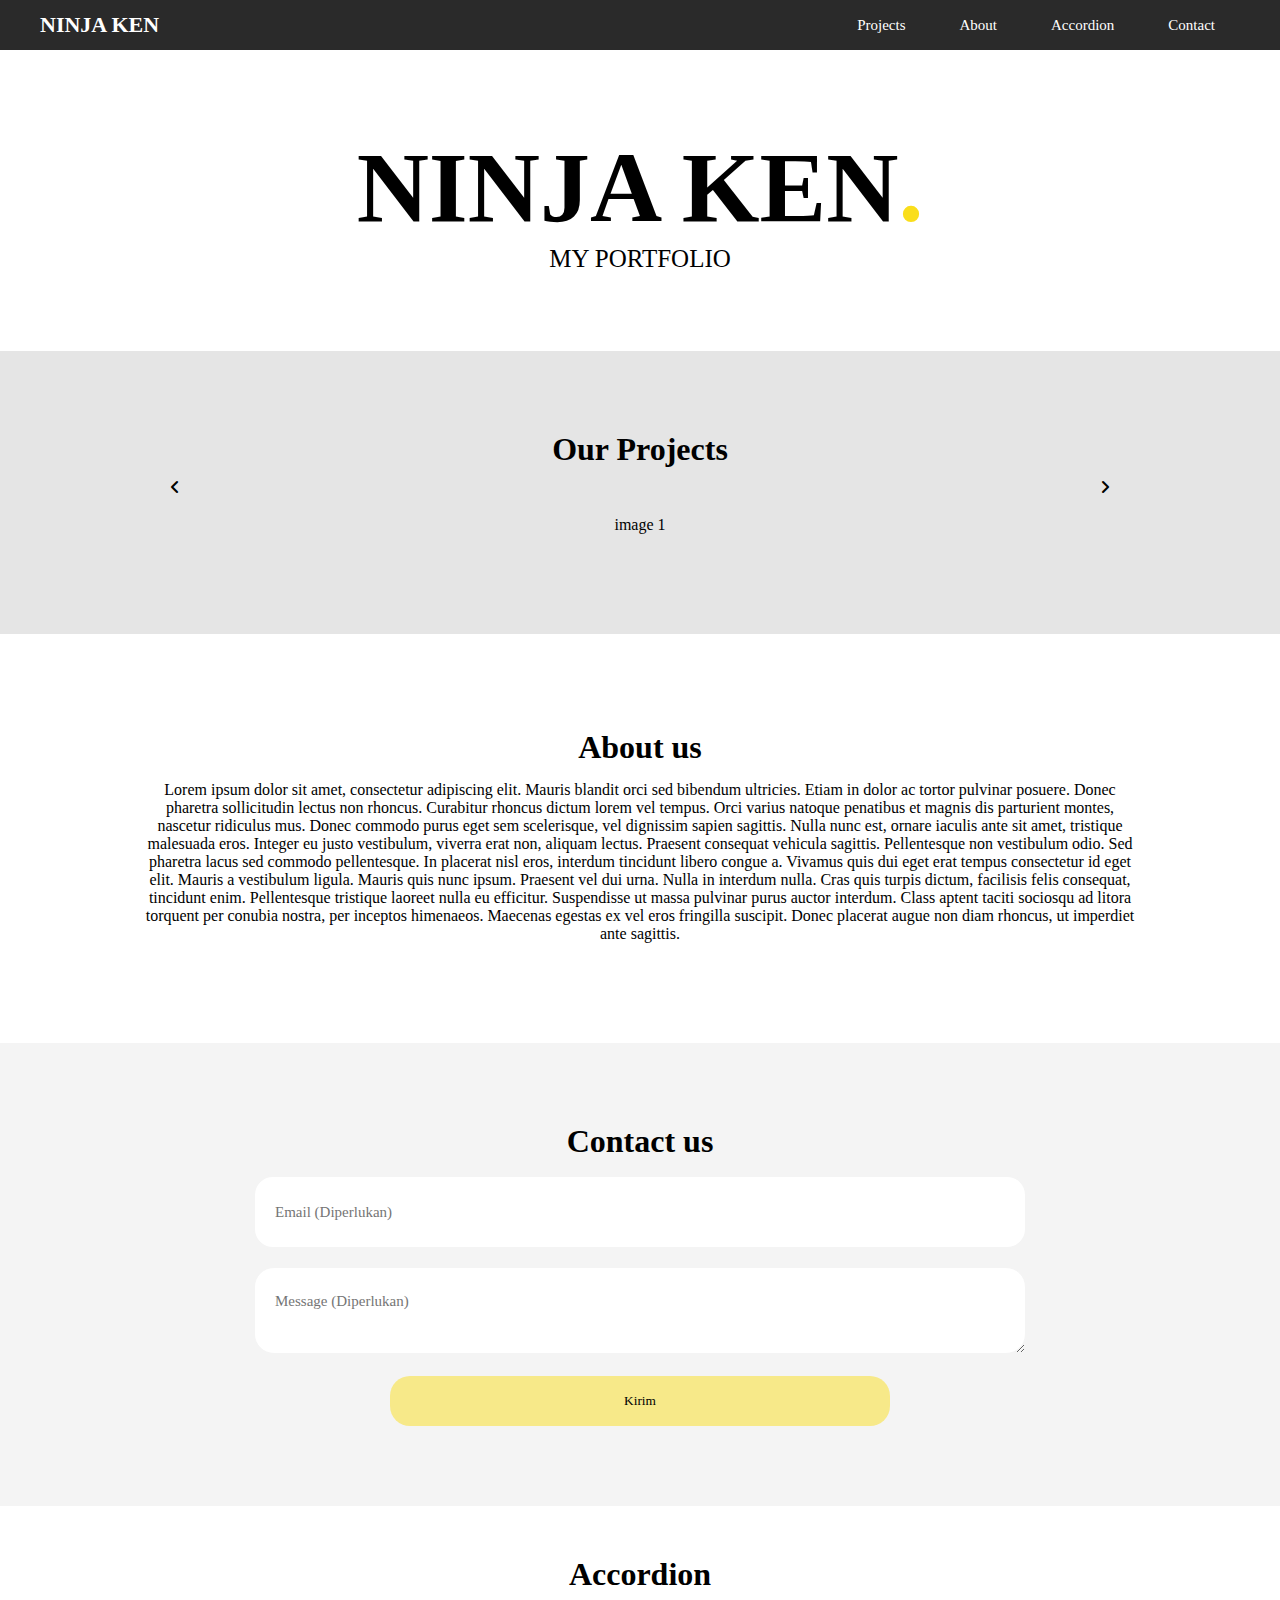
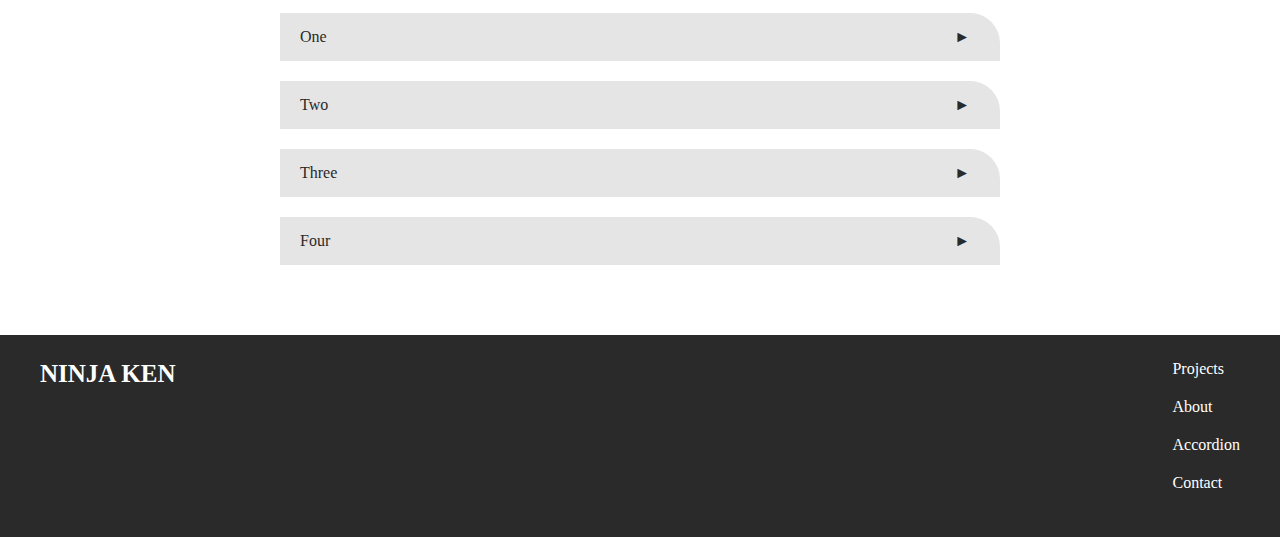
==== Progate/Ninja Ken/index.html @ 9391f06f "Add files via upload" ====
<!DOCTYPE html>
<html lang="en">

<head>
    <meta charset="UTF-8">
    <meta http-equiv="X-UA-Compatible" content="IE=edge">
    <meta name="viewport" content="width=device-width, initial-scale=1, maximum-scale=1">
    <title>Document</title>
    <link rel="stylesheet" href="style.css">
    <link rel="stylesheet" href="https://cdnjs.cloudflare.com/ajax/libs/font-awesome/6.2.0/css/all.min.css">
</head>

<body>
    <nav id="navbar">
        <div class="global-margin">
            <div class="nav-left">
                <a href="index.html">NINJA KEN</a>
            </div>
            <div class="nav-right">
                <a href="#project">Projects</a>
                <a href="#about">About</a>
                <a href="#accor">Accordion</a>
                <a href="#contact">Contact</a>
            </div>
        </div>
    </nav>

    <div class="cover-wrapper" id="cover">
        <div class="global-margin">
            <h1>NINJA KEN<span>.</span></h1>
            <p>MY PORTFOLIO</p>
            <img src="\asset\Ninja Ken.png" alt="">
        </div>
    </div>

    <div class="project-wrapper" id="project">
        <div class="global-margin">
            <h1>Our Projects</h1>
            <i class="fa-solid fa-angle-left" onclick="updateSlide(-1)"></i>
            <i class="fa-solid fa-angle-right" onclick="updateSlide(1)"></i>

            <div class="project-images">
                <div class="project-image fade">
                    <img onclick="popUp()" src="\asset\1.png" alt="">
                    <p>image 1</p>
                </div>
                <div class="project-image fade">
                    <img onclick="popUp()" src="\asset\2.png" alt="">
                    <p>image 2</p>
                </div>
                <div class="project-image fade">
                    <img onclick="popUp()" src="\asset\3.png" alt="">
                    <p>image 3</p>
                </div>
            </div>
        </div>
    </div>

    <div class="about-wrapper" id="about">
        <div class="global-margin">
            <h1>About us</h1>
            <p>Lorem ipsum dolor sit amet, consectetur adipiscing elit. Mauris blandit orci sed bibendum ultricies.
                Etiam in
                dolor ac tortor pulvinar posuere. Donec pharetra sollicitudin lectus non rhoncus. Curabitur rhoncus
                dictum
                lorem vel tempus. Orci varius natoque penatibus et magnis dis parturient montes, nascetur ridiculus mus.
                Donec commodo purus eget sem scelerisque, vel dignissim sapien sagittis. Nulla nunc est, ornare iaculis
                ante
                sit amet, tristique malesuada eros. Integer eu justo vestibulum, viverra erat non, aliquam lectus.
                Praesent
                consequat vehicula sagittis. Pellentesque non vestibulum odio. Sed pharetra lacus sed commodo
                pellentesque.
                In placerat nisl eros, interdum tincidunt libero congue a. Vivamus quis dui eget erat tempus consectetur
                id
                eget elit. Mauris a vestibulum ligula. Mauris quis nunc ipsum.

                Praesent vel dui urna. Nulla in interdum nulla. Cras quis turpis dictum, facilisis felis consequat,
                tincidunt enim. Pellentesque tristique laoreet nulla eu efficitur. Suspendisse ut massa pulvinar purus
                auctor interdum. Class aptent taciti sociosqu ad litora torquent per conubia nostra, per inceptos
                himenaeos.
                Maecenas egestas ex vel eros fringilla suscipit. Donec placerat augue non diam rhoncus, ut imperdiet
                ante
                sagittis.</p>
        </div>
    </div>

    <div class="contact-wrapper" id="contact">
        <div class="global-margin">
            <h1>Contact us</h1>
            <div class="contact-input">
                <input id="inputEmail" type="email" placeholder="Email (Diperlukan)" />
                <br><br>
                <textarea id="inputMessage" placeholder="Message (Diperlukan)"></textarea>
                <br><br>
            </div>
            <button id="buttonSubmit" type="submit">Kirim</button>
        </div>
    </div>

    <div class="accordion" id="accor">
        <div class="global-margin">
            <h1>Accordion</h1>
            <div class="contentBx">
                <div class="label">One</div>
                <div class="content">
                    Lorem ipsum dolor sit amet, consectetur adipiscing elit. Nam molestie orci finibus metus tincidunt
                    sollicitudin. Vivamus tincidunt augue quam, at accumsan ante facilisis nec. Aenean et mauris
                    eleifend,
                    tristique arcu ut, viverra libero. Quisque tincidunt quis ipsum id condimentum.
                </div>
            </div>
            <div class="contentBx">
                <div class="label">Two</div>
                <div class="content">
                    Lorem ipsum dolor sit amet, consectetur adipiscing elit. Nam molestie orci finibus metus tincidunt
                    sollicitudin. Vivamus tincidunt augue quam, at accumsan ante facilisis nec. Aenean et mauris
                    eleifend,
                    tristique arcu ut, viverra libero. Quisque tincidunt quis ipsum id condimentum.
                </div>
            </div>
            <div class="contentBx">
                <div class="label">Three</div>
                <div class="content">
                    Lorem ipsum dolor sit amet, consectetur adipiscing elit. Nam molestie orci finibus metus tincidunt
                    sollicitudin. Vivamus tincidunt augue quam, at accumsan ante facilisis nec. Aenean et mauris
                    eleifend,
                    tristique arcu ut, viverra libero. Quisque tincidunt quis ipsum id condimentum.
                </div>
            </div>
            <div class="contentBx">
                <div class="label">Four</div>
                <div class="content">
                    Lorem ipsum dolor sit amet, consectetur adipiscing elit. Nam molestie orci finibus metus tincidunt
                    sollicitudin. Vivamus tincidunt augue quam, at accumsan ante facilisis nec. Aenean et mauris
                    eleifend,
                    tristique arcu ut, viverra libero. Quisque tincidunt quis ipsum id condimentum.
                </div>
            </div>
        </div>
    </div>

    <footer>
        <div class="global-margin">
            <div class="footer-left">
                <a href="">NINJA KEN</a>
            </div>
            <div class="footer-right">
                <ul>
                    <li><a href="#project">Projects</a></li>
                    <li><a href="#about">About</a></li>
                    <li><a href="#accor">Accordion</a></li>
                    <li><a href="#contact">Contact</a></li>
                </ul>
            </div>
        </div>
    </footer>

    <script src="script.js"></script>
</body>

</html>
---- Progate/Ninja Ken/style.css ----
* {
    margin: 0;
    padding: 0;
    font-family: 'montserrat';
}

body {
    min-width: 900px;
}

html {
    scroll-behavior: smooth;
}

.global-margin {
    margin: 0 auto;
    width: 1200px;
}

/* cover */
.cover-wrapper {
    padding: 130px 0px 60px 0;
    text-align: center;
    background-color: white;
}

.cover-wrapper img {
    width: 400px;
}

@keyframes zoom-in-out {
    0% {transform: scale(1);}
    50% {transform: scale(.925);}
    100% {transform: scale(1);}
}

.cover-wrapper img {
    -webkit-animation:zoom-in-out 2s; /* Safari dan Chrome */
    -moz-animation:zoom-in-out 2s; /* Firefox */
    -ms-animation:zoom-in-out 2s; /* Internet Explorer */
    -o-animation:zoom-in-out 2s; /* Opera */
    animation:zoom-in-out 2s; /* W3C */
    animation-iteration-count: infinite;
}

.cover-wrapper span {
    color: #fade1b;
}

.cover-wrapper h1 {
    font-size: 100px;
}

.cover-wrapper p {
    font-size: 25px;
    font-weight: 400;
}


/* navbar */
nav {
    background-color: #2a2a2a;
    height: 50px;
    display: flex;
    align-items: center;
    position: fixed;
    z-index: 1;
    width: 100%;
}

nav .global-margin {
    display: flex;
    justify-content: space-between;
    align-items: center;
}

nav a {
    color: white;
    text-decoration: none;
    font-size: 15px;
}

.nav-left a {
    font-weight: bolder;
    font-size: 22px;
    transition: all .25s;
    display: inline-block;
}

.nav-left a:hover {
    transform: scale(120%);
}

.nav-right a {
    padding: 16px 25px;
    transition: all .25s;
}

.nav-right a:hover {
    background-color: white;
    color: black;
}


/* project image */
.project-wrapper {
    box-sizing: border-box;
    background-color: #e5e5e5;
    padding: 80px 0;
}

.project-wrapper h1 {
    text-align: center;
}

.project-wrapper img {
    width: 250px;
    cursor: pointer;
}

.project-wrapper .global-margin {
    position: relative;
    text-align: center;
}

.fa-angle-left,
.fa-angle-right {
    position: absolute;
    top: 55%;
    transform: translateY(-55%);
}

.fa-angle-left {
    left: 10%;
}

.fa-angle-right {
    right: 10%;
}

.global-margin .fa-solid {
    cursor: pointer;
    width: 30px;
    height: 30px;
    line-height: 30px;
    text-align: center;
    border-radius: 50px;
    transition: all .25s;
}

.global-margin .fa-solid:hover {
    cursor: pointer;
    background-color: white;
    color: #2a2a2a;
    width: 30px;
    height: 30px;
    line-height: 30px;
    text-align: center;
    border-radius: 50px;
}

.project-image img {
    object-fit: contain;
}


.global-margin .project-images {
    overflow: hidden;
}

.project-images {
    margin: 20px 0;
    display: flex;
    justify-content: center;
    align-items: center;
}

.project-image img {
    -webkit-animation:zoom-in-out 3s; /* Safari dan Chrome */
    -moz-animation:zoom-in-out 3s; /* Firefox */
    -ms-animation:zoom-in-out 3s; /* Internet Explorer */
    -o-animation:zoom-in-out 3s; /* Opera */
    animation:zoom-in-out 3s; /* W3C */
    animation-iteration-count: infinite;
}

.project-image p {
    margin-top: 10px;
}


/* about */
.about-wrapper{
    padding: 80px 0;
}

.about-wrapper h1 {
    text-align: center;
    padding: 15px 0;
}

.about-wrapper p {
    text-align: center;
    padding-bottom: 20px;
}

.about-wrapper .global-margin {
    width: 1000px;
}


/* contact */
.contact-wrapper {
    background-color: #f4f4f4;
    padding: 80px 0;
    text-align: center;
}

.contact-input input,
textarea {
    width: 750px;
    height: 50px;
    border-radius: 20px;
    border-color: #f4f4f4;
    border-style: solid;
    font-size: 15px;
    font-family: 'montserrat';
    padding: 10px 0;
    padding-left: 20px;
}

.contact-input textarea {
    padding-top: 25px;
    resize: vertical;
}

.contact-wrapper h1 {
    padding-bottom: 15px;
}

.contact-wrapper button {
    font-family: 'montserrat';
    border-radius: 20px;
    border-style: none;
    background-color: #f7e989;
    width: 500px;
    height: 50px;
    transition: width .25s;
}

.contact-wrapper button:hover {
    background-color: #fade1b;
    width: 550px;
}

/* accordion */
.accordion {
    padding: 50px 0;
}

.accordion h1 {
    text-align: center;
}

.contentBx {
    margin: 20px auto;
    width: 60%;
}

.label {
    padding: 15px 20px;
    background-color: #e5e5e5;
    color: #2a2a2a;
    cursor: pointer;
    border-top-right-radius: 30px;
}

.label::before {
    content: '►';
    float: right;
    margin-right: 10px;
    font-weight: bolder;
}

.content {
    position: relative;
    overflow: hidden;
    overflow-y: auto;
    background-color: #383838;
    color: white;
    height: 0;
    transition: .5s;
}

.contentBx.active .content {
    height: 100px;
    padding: 25px 25px 0px 25px;
    border-bottom-left-radius: 30px;
}

.contentBx.none .content {
    height: 0px;
}


.contentBx.active .label::before {
    content: '▼';
}


/* footer */
footer {
    background-color: #2a2a2a;
    position: relative;
}

footer .global-margin {
    display: flex;
    justify-content: space-between;
    align-items: start;
    padding: 25px 0;
}

footer a {
    text-decoration: none;
}

footer li {
    list-style: none;
    padding-bottom: 20px;
}  

.footer-left a {
    color: white;
    display: inline-block;
    font-size: 25px;
    font-weight: bolder;
    transition: all .25s;
}

.footer-left a:hover {
    transform: scale(110%);
}

.footer-right a {
    color: white;
    display: inline-block;
    transition: all .25s;
}

.footer-right a:hover {
    transform: scale(120%);
}


.fade {
    -webkit-animation-name: fade;
    -webkit-animation-duration: 0.5s;
    animation-name: fade;
    animation-duration: 0.5s;
}

@-webkit-keyframes fade {
    from {
        opacity: 0.4;
    }

    to {
        opacity: 1;
    }
}

@keyframes fade {
    from {
        opacity: 0.4;
    }

    to {
        opacity: 1;
    }
}
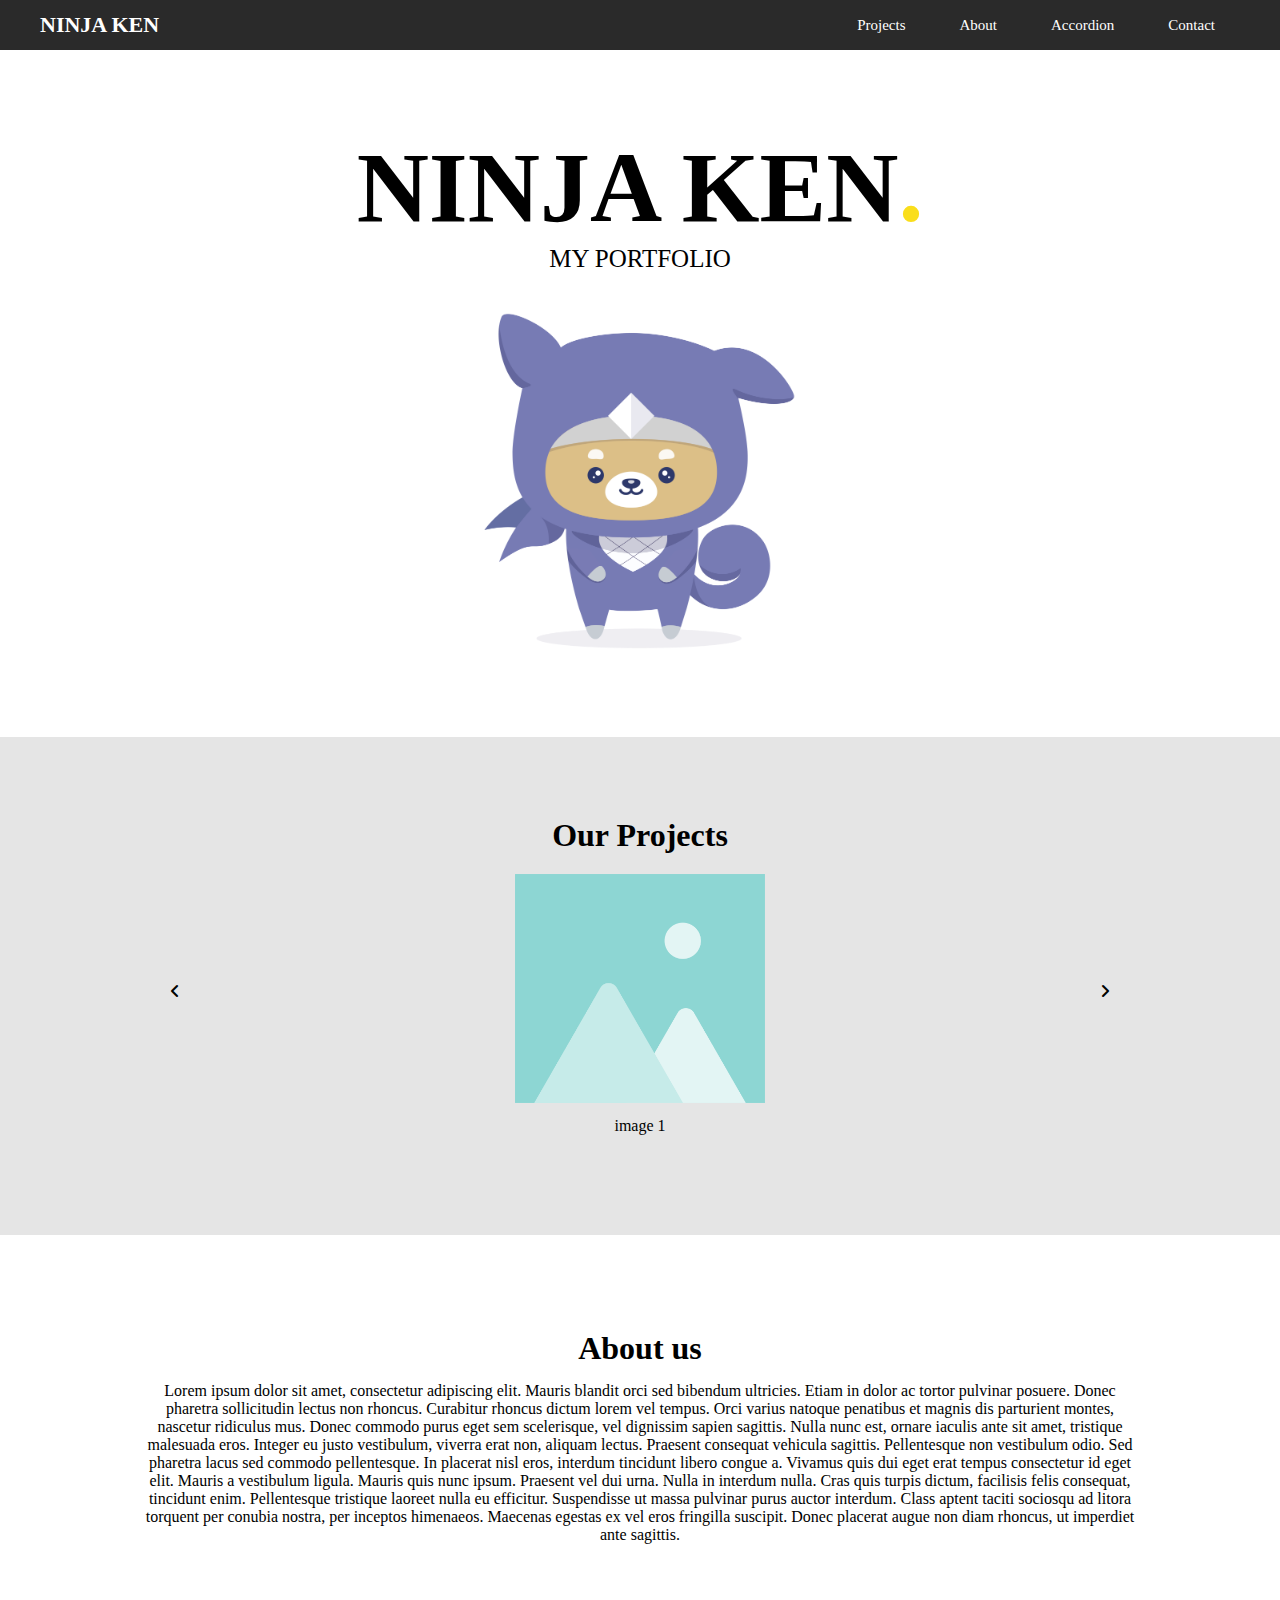
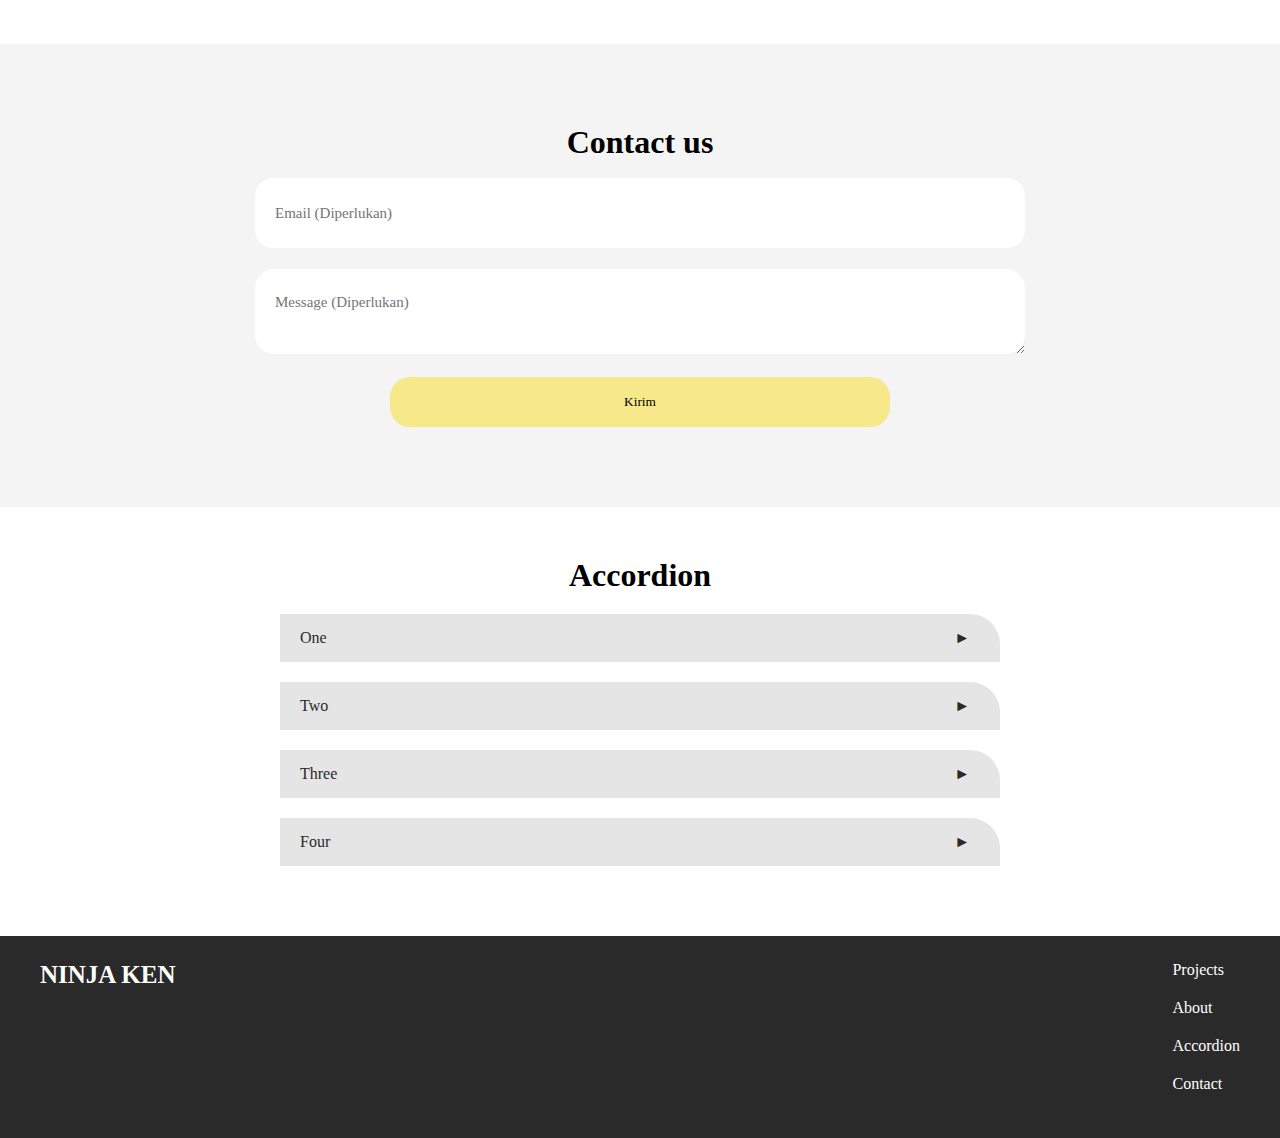
==== commit e3b95432: "Add files via upload" ====
--- a/Progate/Ninja Ken/index.html
+++ b/Progate/Ninja Ken/index.html
@@ -29,7 +29,7 @@
         <div class="global-margin">
             <h1>NINJA KEN<span>.</span></h1>
             <p>MY PORTFOLIO</p>
-            <img src="\asset\Ninja Ken.png" alt="">
+            <img src="asset\Ninja Ken.png" alt="">
         </div>
     </div>
 
@@ -41,15 +41,15 @@
 
             <div class="project-images">
                 <div class="project-image fade">
-                    <img onclick="popUp()" src="\asset\1.png" alt="">
+                    <img onclick="popUp()" src="asset\1.png" alt="">
                     <p>image 1</p>
                 </div>
                 <div class="project-image fade">
-                    <img onclick="popUp()" src="\asset\2.png" alt="">
+                    <img onclick="popUp()" src="asset\2.png" alt="">
                     <p>image 2</p>
                 </div>
                 <div class="project-image fade">
-                    <img onclick="popUp()" src="\asset\3.png" alt="">
+                    <img onclick="popUp()" src="asset\3.png" alt="">
                     <p>image 3</p>
                 </div>
             </div>
